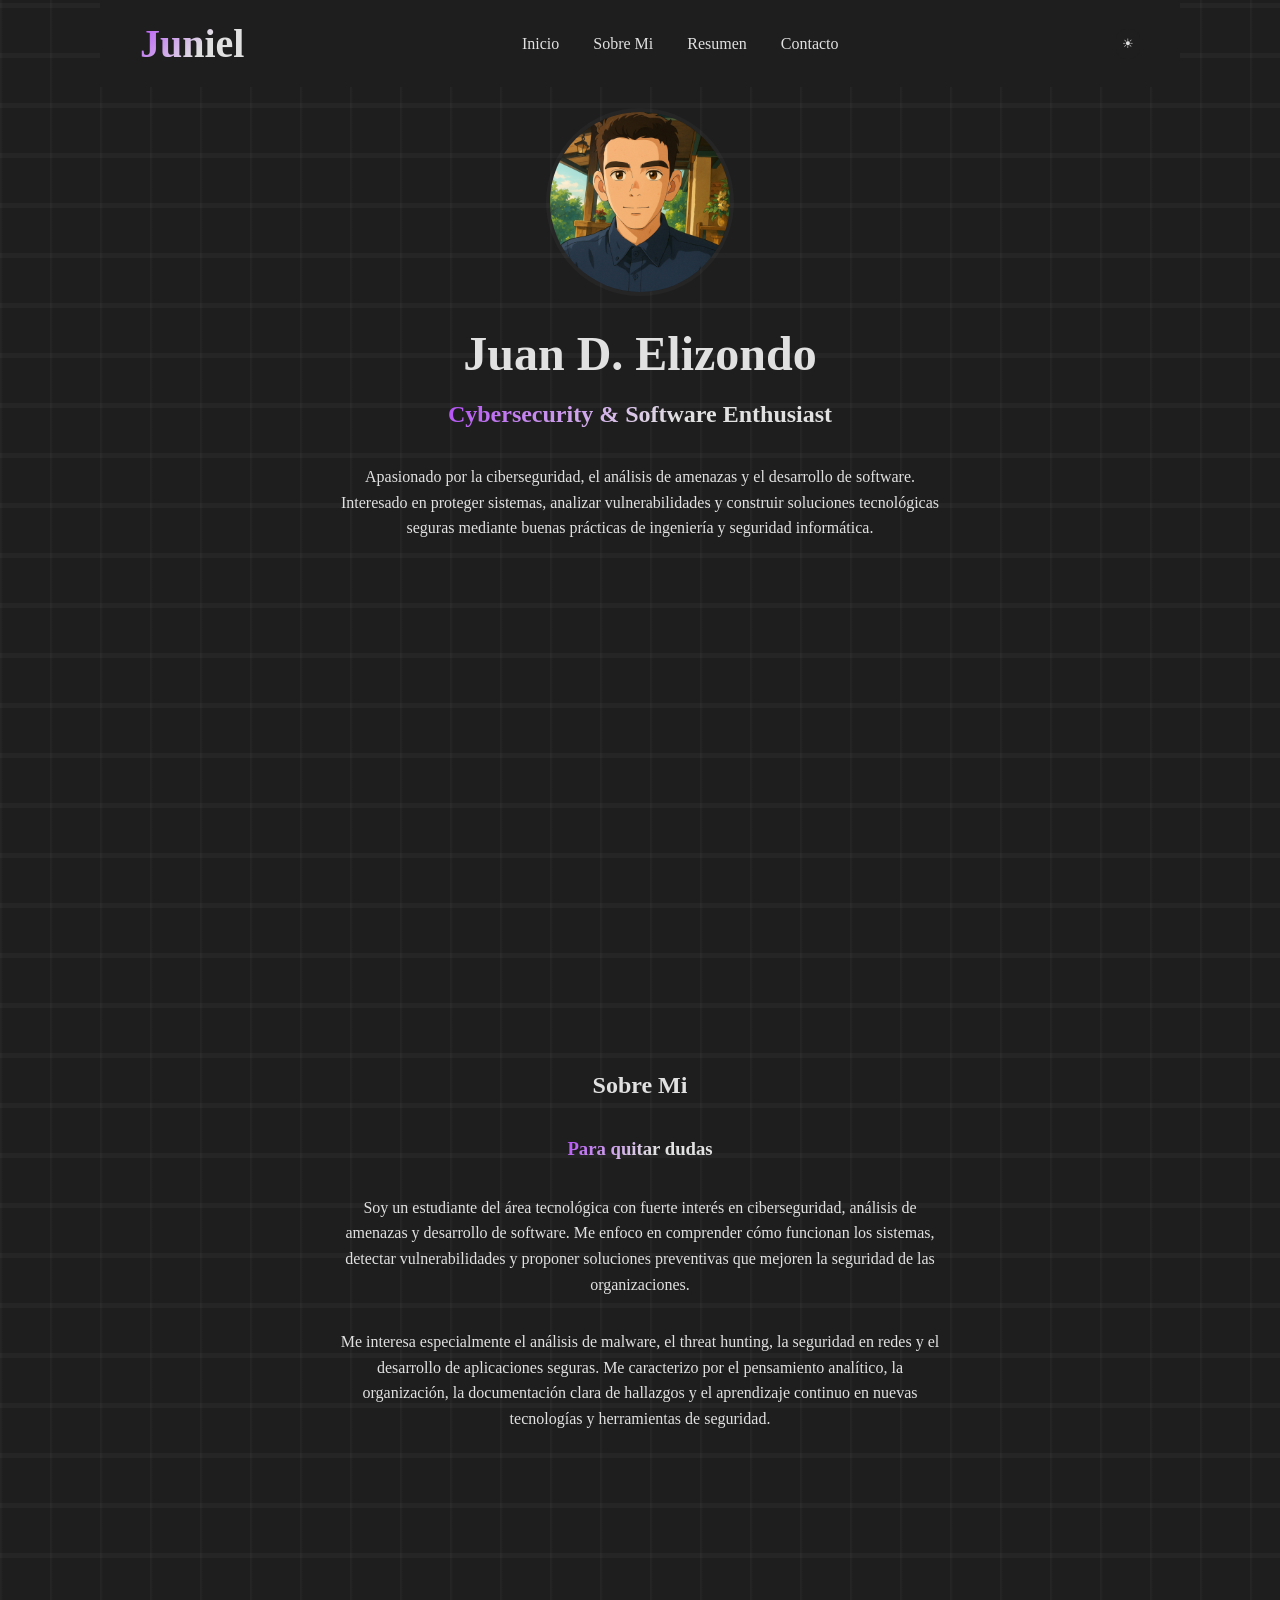
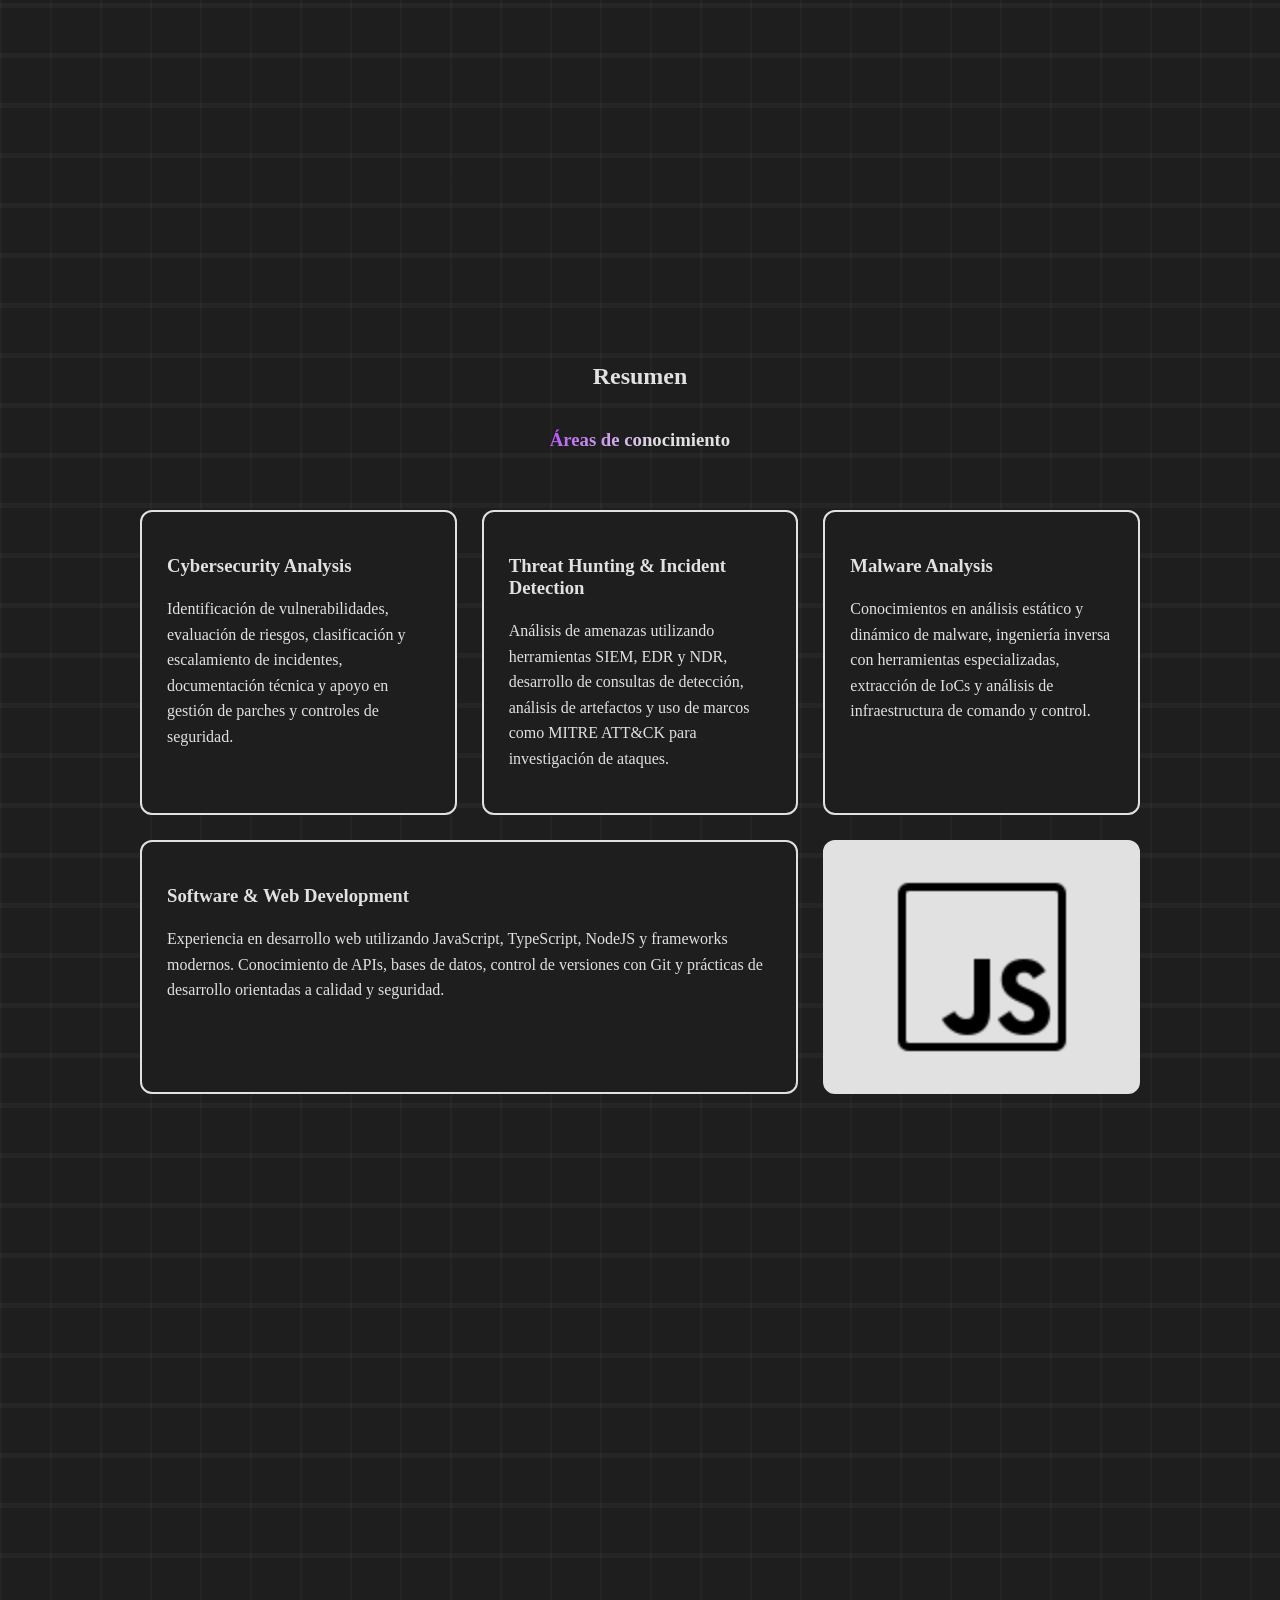
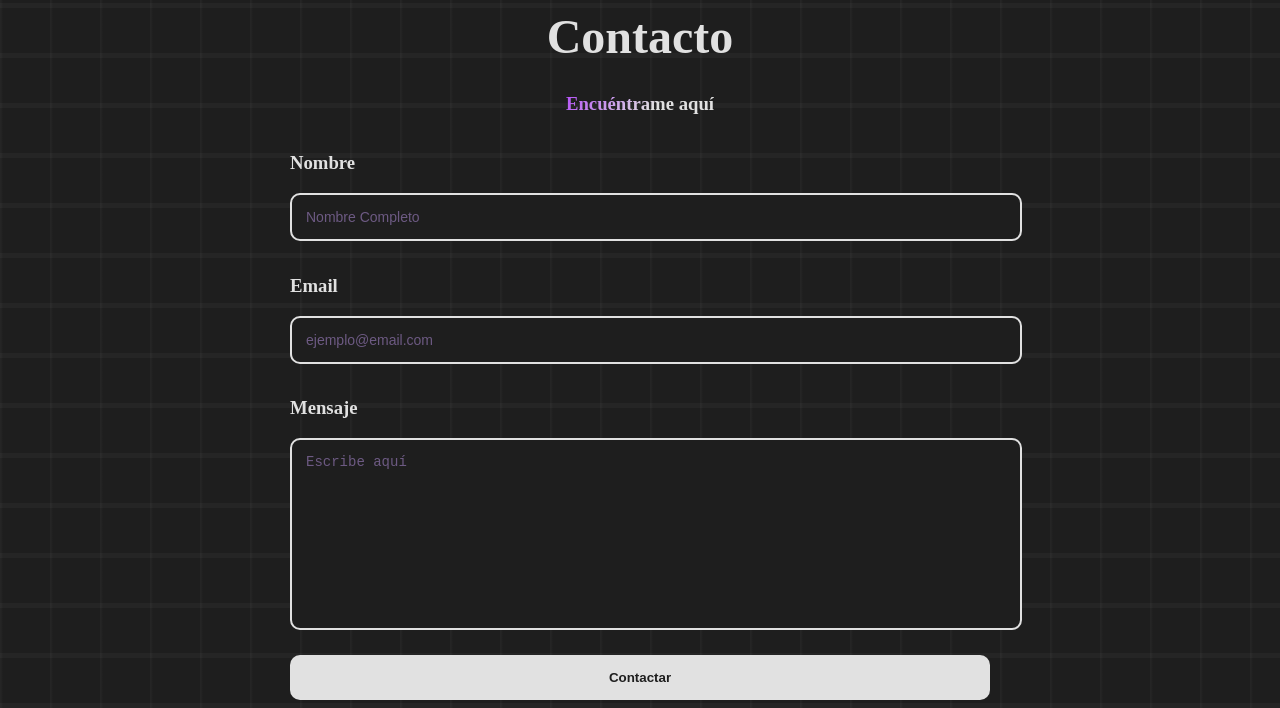
==== index.html @ 2091b8b0 "Add complete CV structure with sections for "Inicio", "Sobre Mi", "Resumen", and "Contacto"; include" ====
<!DOCTYPE html>
<!--[if lt IE 7]>      <html class="no-js lt-ie9 lt-ie8 lt-ie7"> <![endif]-->
<!--[if IE 7]>         <html class="no-js lt-ie9 lt-ie8"> <![endif]-->
<!--[if IE 8]>         <html class="no-js lt-ie9"> <![endif]-->
<!--[if gt IE 8]>      <html class="no-js"> <!--<![endif]-->
<html>
    <head>
        <meta charset="utf-8">
        <meta http-equiv="X-UA-Compatible" content="IE=edge">
        <title></title>
        <meta name="description" content="">
        <meta name="viewport" content="width=device-width, initial-scale=1">
        <link rel="stylesheet" href="Styles.css">
    </head>

    <header class="navbar">
        
        <div class="logo pretty-text">Juniel</div>

        <nav>
            <a href="#inicio" class="active">Inicio</a>
            <a href="#sobre">Sobre Mi</a>
            <a href="#resumen">Resumen</a>
            <a href="#contacto">Contacto</a>
        </nav>

        <button id="themeBtn">☀</button>

    </header>

    <body class="panel-pattern">

        <section id="inicio"></section>

        <div class="profile-img">
            <img src="resources/images/Profile Photo Ghibli.jpg" alt="profile">
        </div>
        
        <h1>Juan D. Elizondo</h1>
        <h2 class="pretty-text">Cybersecurity & Software Enthusiast</h2>
        
        <p>
            Apasionado por la ciberseguridad, el análisis de amenazas y el desarrollo de software.
            Interesado en proteger sistemas, analizar vulnerabilidades y construir soluciones
            tecnológicas seguras mediante buenas prácticas de ingeniería y seguridad informática.
        </p>
            
        <div class="blank-space"></div> 
            
        <section id="sobre"></section>

        <h2>Sobre Mi</h2>
        <h3 class="pretty-text">Para quitar dudas</h3>

        <p>
            Soy un estudiante del área tecnológica con fuerte interés en ciberseguridad,
            análisis de amenazas y desarrollo de software. Me enfoco en comprender cómo
            funcionan los sistemas, detectar vulnerabilidades y proponer soluciones
            preventivas que mejoren la seguridad de las organizaciones.
        </p>

        <p>
            Me interesa especialmente el análisis de malware, el threat hunting,
            la seguridad en redes y el desarrollo de aplicaciones seguras. Me
            caracterizo por el pensamiento analítico, la organización, la
            documentación clara de hallazgos y el aprendizaje continuo en nuevas
            tecnologías y herramientas de seguridad.
        </p>

        <div class="blank-space"></div> 

        <section id="resumen"></section>

        <h2>Resumen</h2>
        <h3 class="pretty-text">Áreas de conocimiento</h3>
        
        <div class="card-section">
            
            <div class="card">
                <h3>Cybersecurity Analysis</h3>
                <p>
                    Identificación de vulnerabilidades, evaluación de riesgos,
                    clasificación y escalamiento de incidentes, documentación
                    técnica y apoyo en gestión de parches y controles de seguridad.
                </p>
            </div>
            
            <div class="card">
                <h3>Threat Hunting & Incident Detection</h3>
                <p>
                    Análisis de amenazas utilizando herramientas SIEM, EDR y NDR,
                    desarrollo de consultas de detección, análisis de artefactos
                    y uso de marcos como MITRE ATT&CK para investigación de ataques.
                </p>
            </div>
            
            <div class="card">
                <h3>Malware Analysis</h3>
                <p>
                    Conocimientos en análisis estático y dinámico de malware,
                    ingeniería inversa con herramientas especializadas, extracción
                    de IoCs y análisis de infraestructura de comando y control.
                </p>
            </div>
            
            <div class="card wide">
                <h3>Software & Web Development</h3>
                <p>
                    Experiencia en desarrollo web utilizando JavaScript, TypeScript,
                    NodeJS y frameworks modernos. Conocimiento de APIs, bases de datos,
                    control de versiones con Git y prácticas de desarrollo orientadas
                    a calidad y seguridad.
                </p>
            </div>
            
            <div class="card image-card">
                <img src="resources/images/icons8-javascript-100.png" alt="javascript Icon">
            </div>
            
        </div>
            
        <div class="blank-space"></div>

        <section id="contacto"></section>

        <div class="contact-section">
            
            <h1>Contacto</h1>
            <h3 class="pretty-text">Encuéntrame aquí</h3>
            
            <form class="contact-form" id="contactForm">
                
                <h3>Nombre</h3>
                <input type="text" id="name" placeholder="Nombre Completo">
                
                <h3>Email</h3>
                <input type="email" id="email" placeholder="ejemplo@email.com">
                
                <h3>Mensaje</h3>
                <textarea id="message" placeholder="Escribe aquí"></textarea>
                
                <button type="submit" id="contactBtn" class="contact-btn">Contactar</button>
                
            </form>
            
        </div>
            
        <script src="script.js" async defer></script>
    </body> 
</html>
---- Styles.css ----
html {
    scroll-behavior: smooth;
}

:root {
    --main-color: rgb(180, 79, 247);
    --background-color: rgb(30, 30, 30);
    --grid-color: rgba(255, 255, 255, 0.03);
    --text-color: rgb(225, 225, 225);
    --hover-color: rgb(116, 54, 151);
}

body.light {
    --background-color: rgb(225, 225, 225);
    --text-color: rgb(30, 30, 30);
    --grid-color: rgba(128, 128, 128, 0.03);
}

body {
    background-color: var(--background-color);
    color: var(--text-color);
}

button {
    background-color: var(--background-color);
    color: var(--text-color);
    height: 30px;
    border-width: 0px;
    border-radius: 10px;
    cursor: pointer;
}

button:hover {
    color: rgb(225, 225, 225); /*CONTRASTE! no lo borre */
    background-color: var(--hover-color);
}

button:active {
    background-color: var(--main-color);
}

h1 { 
    color: var(--text-color);
    font-size: 48px;
    margin: 10px 0px;
}

h2 {
    color: var(--text-color);
    margin: 10px 0 20px;
}

p {
    color: var(--text-color);
    max-width: 600px;
    line-height: 1.6;
}

input, textarea {
    width: 100%;
    padding: 14px;
    border-radius: 10px;
    border-width: 2px;
    border-style: solid;
    border-color: var(--text-color);
    background-color: var(--background-color);
    color: var(--text-color);
    font-size: 14px;
}

input:focus, textarea:focus {
    outline: none;
    border-color: var(--main-color);
}

.pretty-text { /*ChatGPT*/
    display: inline-block; /*Esto hace que el gradiente se vea igual no importa tamaño*/
    background: linear-gradient( /*Estructura para personalizar mejor el gradient*/
        130deg,
        var(--main-color) 0%,
        var(--text-color) 60%,
        var(--text-color) 100%
    ); 

    -webkit-background-clip: text;
    -webkit-text-fill-color: transparent;
}

.navbar {
    position: fixed;
    top: 0;
    width: 80%;
    max-width: 1000px;  

    display: flex;
    justify-content: space-between;
    align-items: center;

    padding: 20px 40px;
    background-color: var(--background-color);
}

.navbar nav a {
    margin: 0 15px;
    text-decoration: none;
    color: var(--text-color);
    font-weight: 500;
}

.navbar nav a:hover {
    color: var(--main-color);
}

.logo {
    font-weight: bold;
    font-size: 40px;
}

.panel-pattern {
  min-height: 100vh;
  display: flex;
  flex-direction: column;
  align-items: center;
  justify-content: center;
  text-align: center;

  background-image:
    repeating-linear-gradient(
      0deg,
      var(--grid-color) 0px,
      var(--grid-color) 5px,
      transparent 3px,
      transparent 50px
    ),
    repeating-linear-gradient(
      90deg,
      var(--grid-color) 0px,
      var(--grid-color) 1px,
      transparent 3px,
      transparent 50px
    );/*ChatGPT*/
}

.blank-space {
    margin: 20%;
}

.profile-img {
  width: 180px;
  height: 180px;
  border-radius: 50%;
  overflow: hidden;
  margin-top: 100px;
  margin-bottom: 20px;
  border-width: 4px;
  border-style: solid;
  border-color: var(--grid-color);
}

.profile-img:hover {
    border-color: var(--main-color);
}

.profile-img img {
  width: 100%;
  height: 100%;
  object-fit: cover;
}

.card-section {
    display: grid;
    grid-template-columns: repeat(3, 1fr);
    gap: 25px;

    max-width: 1000px;
    margin-top: 40px;
}

.card {
    background-color: var(--background-color);
    padding: 25px;
    border-radius: 12px;
    border-width: 2px;
    border-style: solid;
    border-color: var(--text-color);
    text-align: left;
}

.card:hover {
    border-color: var(--main-color);
}

.wide {
    grid-column: span 2;
}

.image-card {
    background-color: rgb(225, 225, 225);;
    display: flex;
    align-items: center;
    justify-content: center;
}

.image-card img {
    width: 100%;
    max-width: 200px;
}

.contact-section {
    width: 100%;
    max-width: 700px;
}

.contact-form {
    align-content: center;
    display: flex;
    flex-direction: column;
    text-align: left;
}

.contact-form input,
.contact-form textarea {
    margin-bottom: 15px;
}

.contact-form textarea {
    height: 160px;
    resize: none;
}

.contact-form input::placeholder,
.contact-form textarea::placeholder {
    color: rgba(109, 90, 131);
}

.contact-btn {
    margin-top: 10px;
    height: 45px;
    background-color: var(--text-color);
    color: var(--background-color);
    font-weight: 600;
}
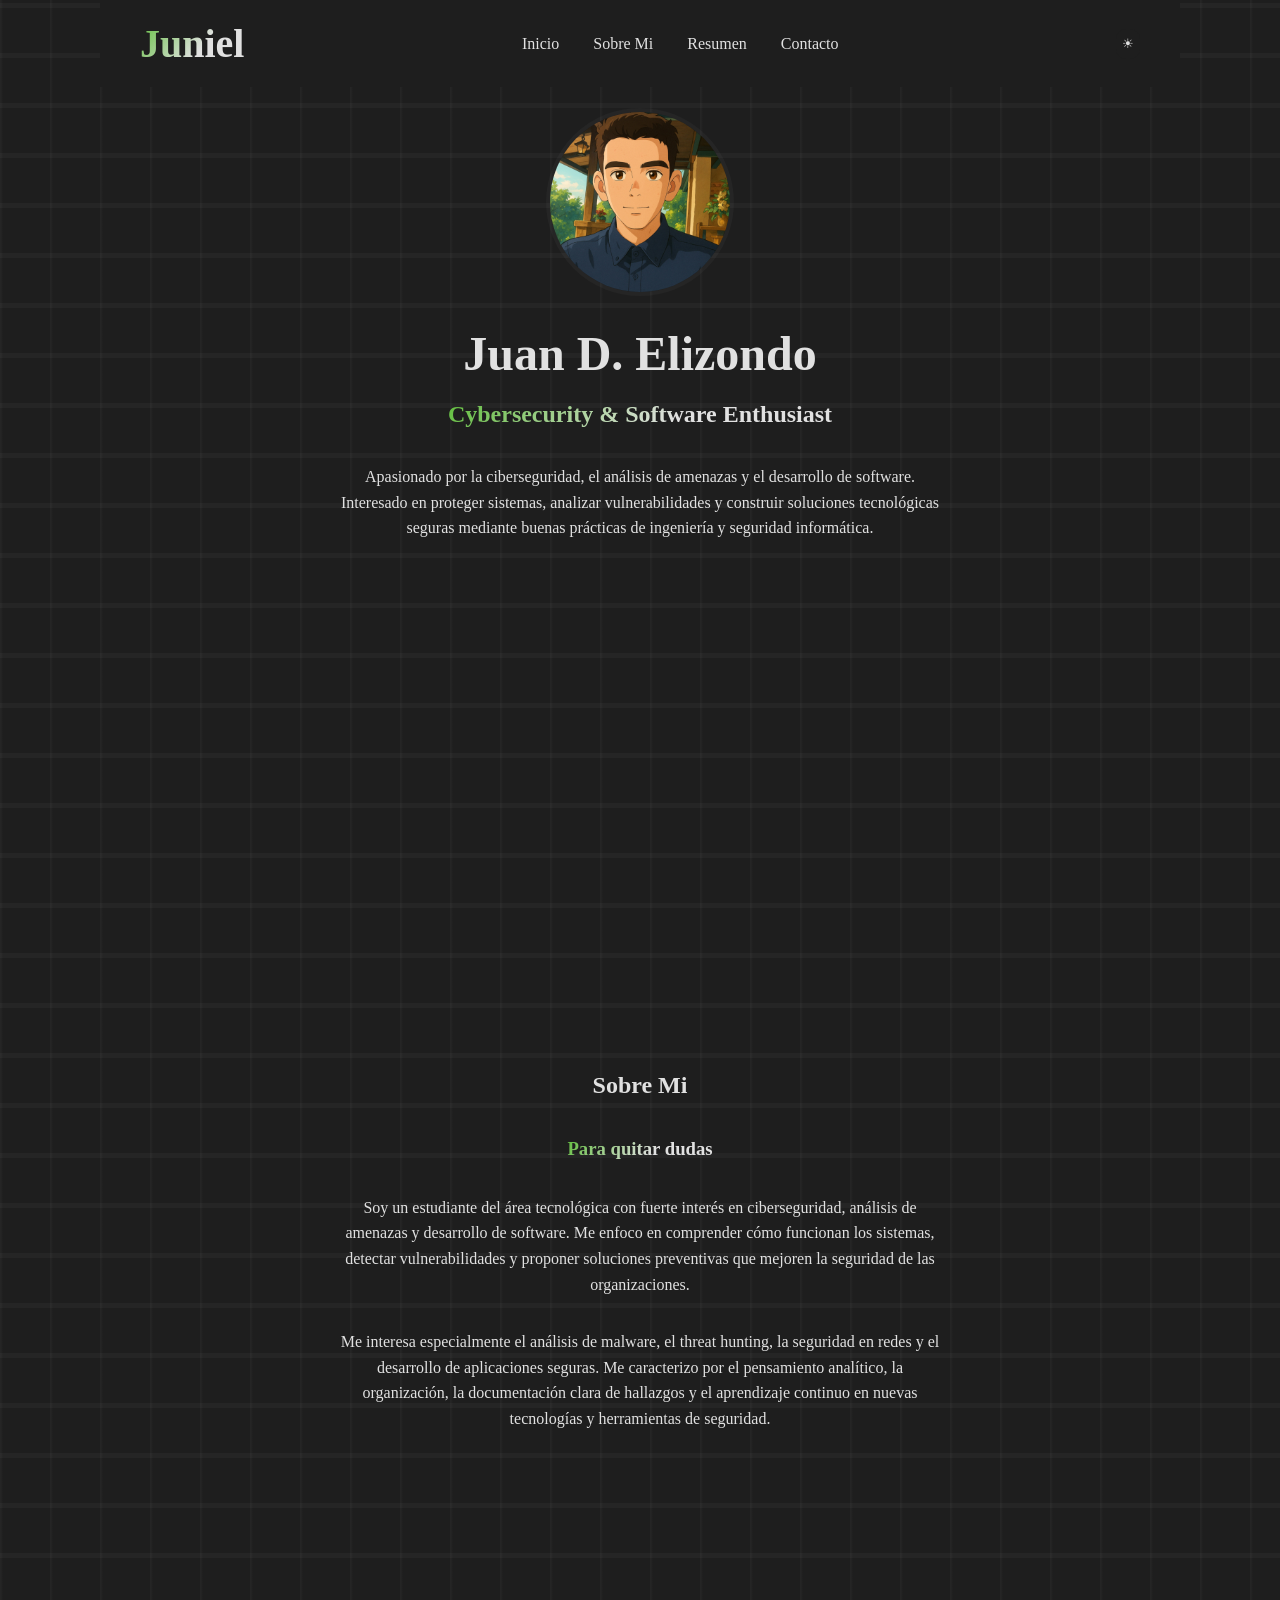
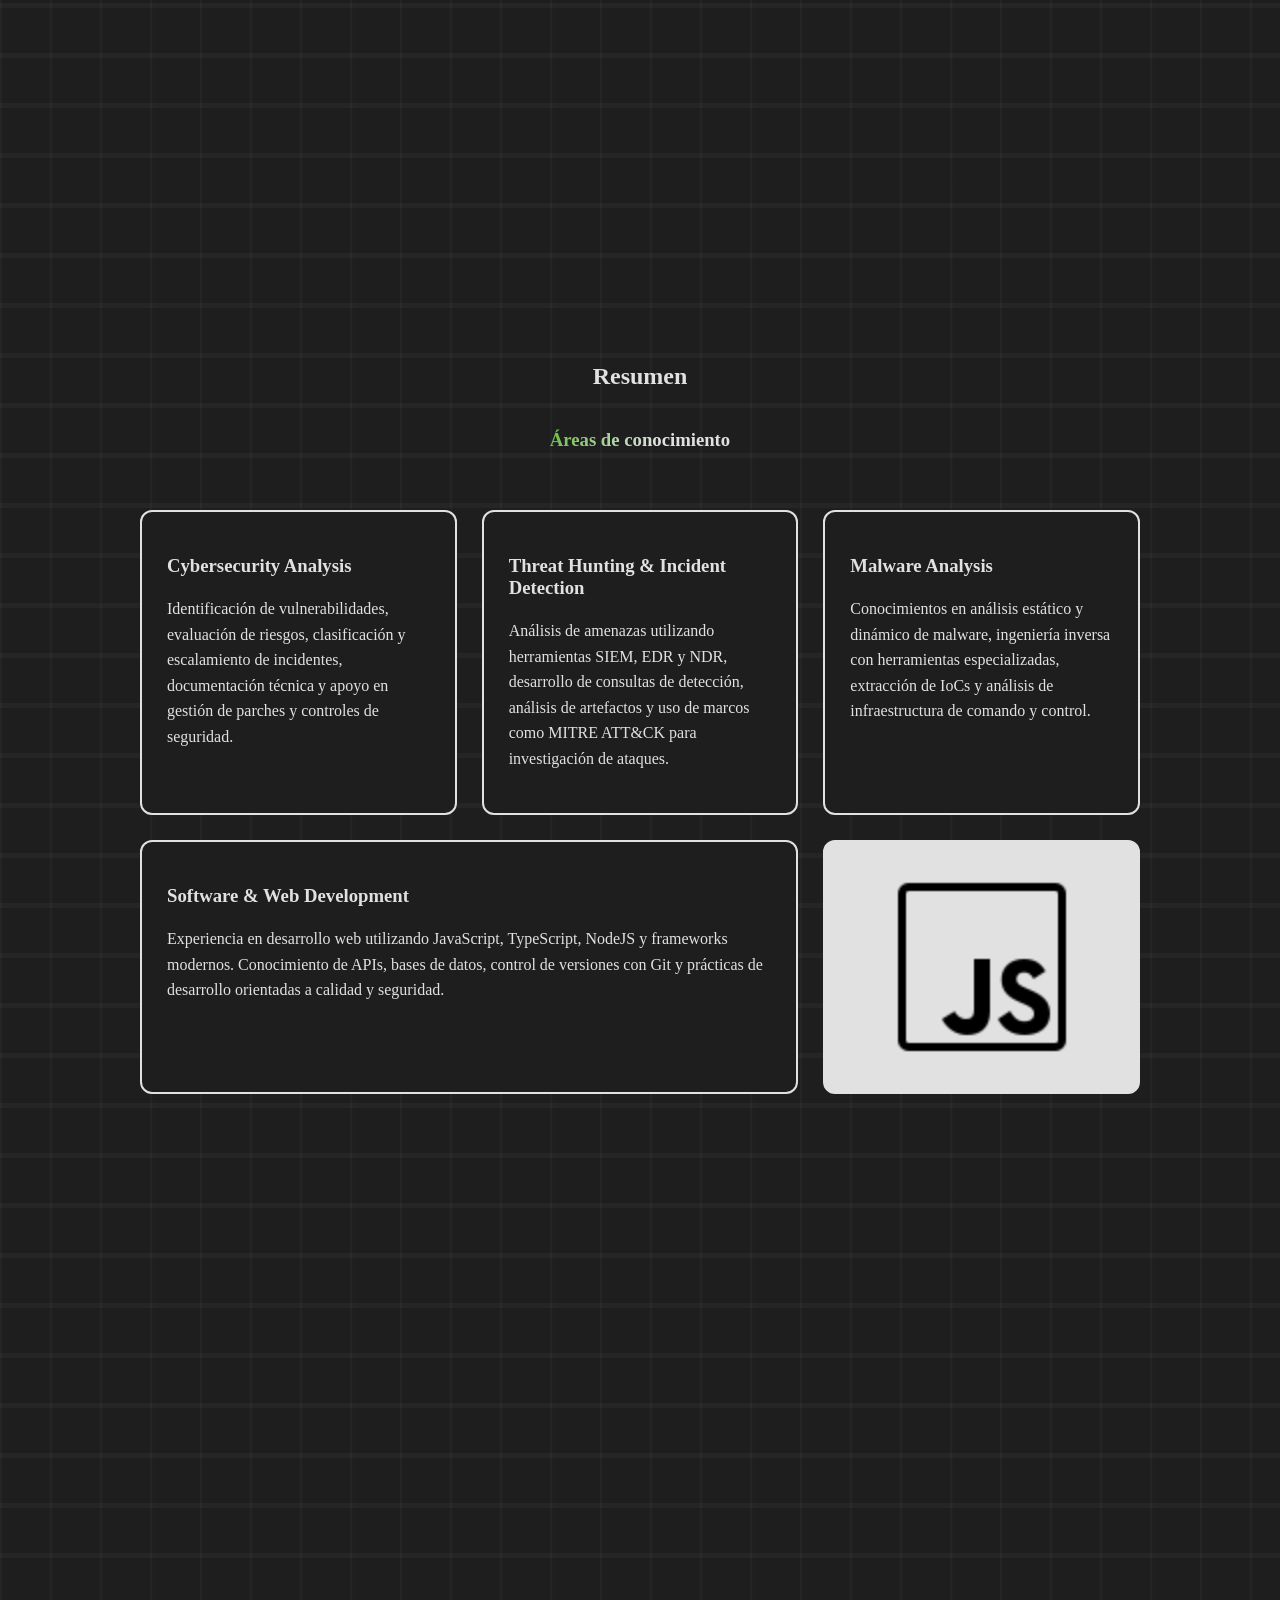
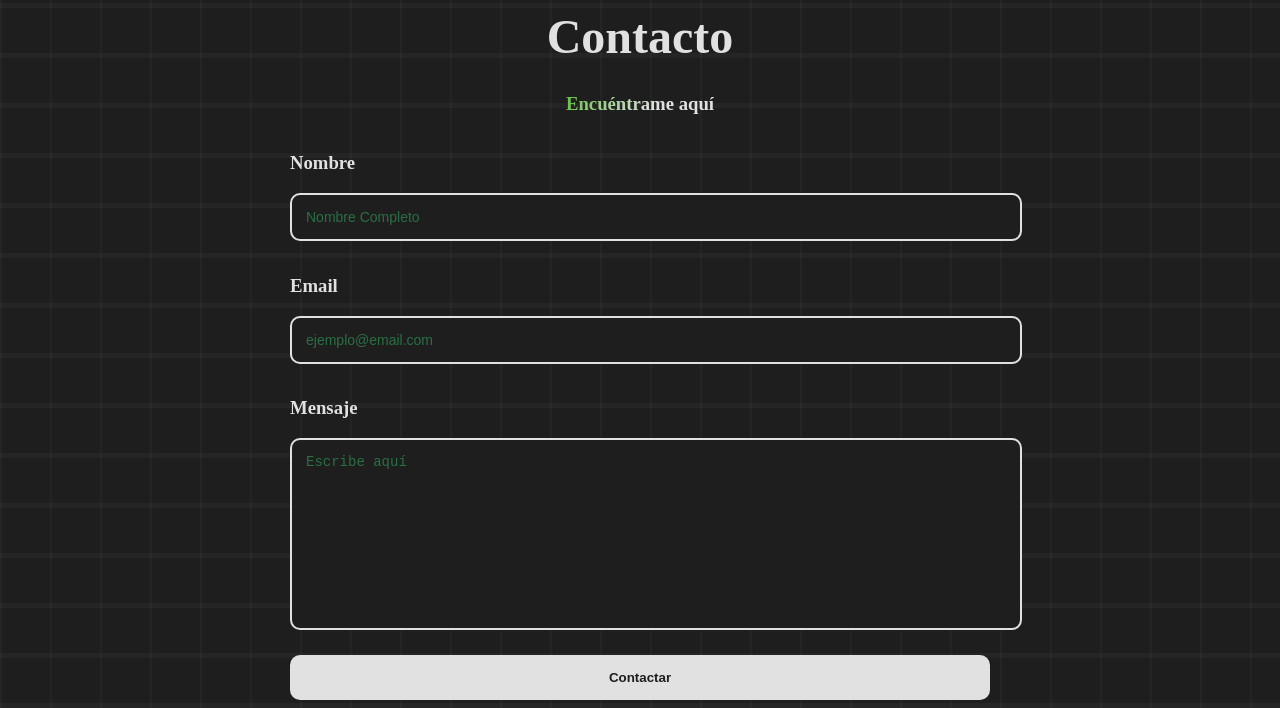
==== commit b0d5132e: "Refactor CSS for consistency and readability; update HTML structure and improve form handling in Jav" ====
--- a/index.html
+++ b/index.html
@@ -1,150 +1,147 @@
-<!DOCTYPE html>
+<!doctype html>
 <!--[if lt IE 7]>      <html class="no-js lt-ie9 lt-ie8 lt-ie7"> <![endif]-->
 <!--[if IE 7]>         <html class="no-js lt-ie9 lt-ie8"> <![endif]-->
 <!--[if IE 8]>         <html class="no-js lt-ie9"> <![endif]-->
 <!--[if gt IE 8]>      <html class="no-js"> <!--<![endif]-->
 <html>
-    <head>
-        <meta charset="utf-8">
-        <meta http-equiv="X-UA-Compatible" content="IE=edge">
-        <title></title>
-        <meta name="description" content="">
-        <meta name="viewport" content="width=device-width, initial-scale=1">
-        <link rel="stylesheet" href="Styles.css">
-    </head>
 
-    <header class="navbar">
-        
-        <div class="logo pretty-text">Juniel</div>
+<head>
+    <meta charset="utf-8" />
+    <meta http-equiv="X-UA-Compatible" content="IE=edge" />
+    <title></title>
+    <meta name="description" content="" />
+    <meta name="viewport" content="width=device-width, initial-scale=1" />
+    <link rel="stylesheet" href="Styles.css" />
+</head>
 
-        <nav>
-            <a href="#inicio" class="active">Inicio</a>
-            <a href="#sobre">Sobre Mi</a>
-            <a href="#resumen">Resumen</a>
-            <a href="#contacto">Contacto</a>
-        </nav>
+<header class="navbar">
+    <div class="logo pretty-text">Juniel</div>
 
-        <button id="themeBtn">☀</button>
+    <nav>
+        <a href="#inicio" class="active">Inicio</a>
+        <a href="#sobre">Sobre Mi</a>
+        <a href="#resumen">Resumen</a>
+        <a href="#contacto">Contacto</a>
+    </nav>
 
-    </header>
+    <button id="themeBtn">☀</button>
+</header>
 
-    <body class="panel-pattern">
+<body class="panel-pattern">
+    <section id="inicio"></section>
 
-        <section id="inicio"></section>
+    <div class="profile-img">
+        <img src="resources/images/Profile Photo Ghibli.jpg" alt="profile" />
+    </div>
 
-        <div class="profile-img">
-            <img src="resources/images/Profile Photo Ghibli.jpg" alt="profile">
+    <h1>Juan D. Elizondo</h1>
+    <h2 class="pretty-text">Cybersecurity & Software Enthusiast</h2>
+
+    <p>
+        Apasionado por la ciberseguridad, el análisis de amenazas y el desarrollo
+        de software. Interesado en proteger sistemas, analizar vulnerabilidades y
+        construir soluciones tecnológicas seguras mediante buenas prácticas de
+        ingeniería y seguridad informática.
+    </p>
+
+    <div class="blank-space"></div>
+
+    <section id="sobre"></section>
+
+    <h2>Sobre Mi</h2>
+    <h3 class="pretty-text">Para quitar dudas</h3>
+
+    <p>
+        Soy un estudiante del área tecnológica con fuerte interés en
+        ciberseguridad, análisis de amenazas y desarrollo de software. Me enfoco
+        en comprender cómo funcionan los sistemas, detectar vulnerabilidades y
+        proponer soluciones preventivas que mejoren la seguridad de las
+        organizaciones.
+    </p>
+
+    <p>
+        Me interesa especialmente el análisis de malware, el threat hunting, la
+        seguridad en redes y el desarrollo de aplicaciones seguras. Me caracterizo
+        por el pensamiento analítico, la organización, la documentación clara de
+        hallazgos y el aprendizaje continuo en nuevas tecnologías y herramientas
+        de seguridad.
+    </p>
+
+    <div class="blank-space"></div>
+
+    <section id="resumen"></section>
+
+    <h2>Resumen</h2>
+    <h3 class="pretty-text">Áreas de conocimiento</h3>
+
+    <div class="card-section">
+        <div class="card">
+            <h3>Cybersecurity Analysis</h3>
+            <p>
+                Identificación de vulnerabilidades, evaluación de riesgos,
+                clasificación y escalamiento de incidentes, documentación técnica y
+                apoyo en gestión de parches y controles de seguridad.
+            </p>
         </div>
-        
-        <h1>Juan D. Elizondo</h1>
-        <h2 class="pretty-text">Cybersecurity & Software Enthusiast</h2>
-        
-        <p>
-            Apasionado por la ciberseguridad, el análisis de amenazas y el desarrollo de software.
-            Interesado en proteger sistemas, analizar vulnerabilidades y construir soluciones
-            tecnológicas seguras mediante buenas prácticas de ingeniería y seguridad informática.
-        </p>
-            
-        <div class="blank-space"></div> 
-            
-        <section id="sobre"></section>
 
-        <h2>Sobre Mi</h2>
-        <h3 class="pretty-text">Para quitar dudas</h3>
+        <div class="card">
+            <h3>Threat Hunting & Incident Detection</h3>
+            <p>
+                Análisis de amenazas utilizando herramientas SIEM, EDR y NDR,
+                desarrollo de consultas de detección, análisis de artefactos y uso de
+                marcos como MITRE ATT&CK para investigación de ataques.
+            </p>
+        </div>
 
-        <p>
-            Soy un estudiante del área tecnológica con fuerte interés en ciberseguridad,
-            análisis de amenazas y desarrollo de software. Me enfoco en comprender cómo
-            funcionan los sistemas, detectar vulnerabilidades y proponer soluciones
-            preventivas que mejoren la seguridad de las organizaciones.
-        </p>
+        <div class="card">
+            <h3>Malware Analysis</h3>
+            <p>
+                Conocimientos en análisis estático y dinámico de malware, ingeniería
+                inversa con herramientas especializadas, extracción de IoCs y análisis
+                de infraestructura de comando y control.
+            </p>
+        </div>
 
-        <p>
-            Me interesa especialmente el análisis de malware, el threat hunting,
-            la seguridad en redes y el desarrollo de aplicaciones seguras. Me
-            caracterizo por el pensamiento analítico, la organización, la
-            documentación clara de hallazgos y el aprendizaje continuo en nuevas
-            tecnologías y herramientas de seguridad.
-        </p>
+        <div class="card wide">
+            <h3>Software & Web Development</h3>
+            <p>
+                Experiencia en desarrollo web utilizando JavaScript, TypeScript,
+                NodeJS y frameworks modernos. Conocimiento de APIs, bases de datos,
+                control de versiones con Git y prácticas de desarrollo orientadas a
+                calidad y seguridad.
+            </p>
+        </div>
 
-        <div class="blank-space"></div> 
+        <div class="card image-card">
+            <img src="resources/images/icons8-javascript-100.png" alt="javascript Icon" />
+        </div>
+    </div>
 
-        <section id="resumen"></section>
+    <div class="blank-space"></div>
 
-        <h2>Resumen</h2>
-        <h3 class="pretty-text">Áreas de conocimiento</h3>
-        
-        <div class="card-section">
-            
-            <div class="card">
-                <h3>Cybersecurity Analysis</h3>
-                <p>
-                    Identificación de vulnerabilidades, evaluación de riesgos,
-                    clasificación y escalamiento de incidentes, documentación
-                    técnica y apoyo en gestión de parches y controles de seguridad.
-                </p>
-            </div>
-            
-            <div class="card">
-                <h3>Threat Hunting & Incident Detection</h3>
-                <p>
-                    Análisis de amenazas utilizando herramientas SIEM, EDR y NDR,
-                    desarrollo de consultas de detección, análisis de artefactos
-                    y uso de marcos como MITRE ATT&CK para investigación de ataques.
-                </p>
-            </div>
-            
-            <div class="card">
-                <h3>Malware Analysis</h3>
-                <p>
-                    Conocimientos en análisis estático y dinámico de malware,
-                    ingeniería inversa con herramientas especializadas, extracción
-                    de IoCs y análisis de infraestructura de comando y control.
-                </p>
-            </div>
-            
-            <div class="card wide">
-                <h3>Software & Web Development</h3>
-                <p>
-                    Experiencia en desarrollo web utilizando JavaScript, TypeScript,
-                    NodeJS y frameworks modernos. Conocimiento de APIs, bases de datos,
-                    control de versiones con Git y prácticas de desarrollo orientadas
-                    a calidad y seguridad.
-                </p>
-            </div>
-            
-            <div class="card image-card">
-                <img src="resources/images/icons8-javascript-100.png" alt="javascript Icon">
-            </div>
-            
-        </div>
-            
-        <div class="blank-space"></div>
+    <section id="contacto"></section>
 
-        <section id="contacto"></section>
+    <div class="contact-section">
+        <h1>Contacto</h1>
+        <h3 class="pretty-text">Encuéntrame aquí</h3>
 
-        <div class="contact-section">
-            
-            <h1>Contacto</h1>
-            <h3 class="pretty-text">Encuéntrame aquí</h3>
-            
-            <form class="contact-form" id="contactForm">
-                
-                <h3>Nombre</h3>
-                <input type="text" id="name" placeholder="Nombre Completo">
-                
-                <h3>Email</h3>
-                <input type="email" id="email" placeholder="ejemplo@email.com">
-                
-                <h3>Mensaje</h3>
-                <textarea id="message" placeholder="Escribe aquí"></textarea>
-                
-                <button type="submit" id="contactBtn" class="contact-btn">Contactar</button>
-                
-            </form>
-            
-        </div>
-            
-        <script src="script.js" async defer></script>
-    </body> 
+        <form class="contact-form" id="contactForm">
+            <h3>Nombre</h3>
+            <input type="text" id="name" placeholder="Nombre Completo" />
+
+            <h3>Email</h3>
+            <input type="email" id="email" placeholder="ejemplo@email.com" />
+
+            <h3>Mensaje</h3>
+            <textarea id="message" placeholder="Escribe aquí"></textarea>
+
+            <button type="submit" id="contactBtn" class="contact-btn">
+                Contactar
+            </button>
+        </form>
+    </div>
+
+    <script src="script.js" async defer></script>
+</body>
+
 </html>
--- a/Styles.css
+++ b/Styles.css
@@ -1,119 +1,128 @@
 html {
-    scroll-behavior: smooth;
+  scroll-behavior: smooth;
 }
 
 :root {
-    --main-color: rgb(180, 79, 247);
-    --background-color: rgb(30, 30, 30);
-    --grid-color: rgba(255, 255, 255, 0.03);
-    --text-color: rgb(225, 225, 225);
-    --hover-color: rgb(116, 54, 151);
+  --main-color: rgb(98, 190, 62);
+  --background-color: rgb(30, 30, 30);
+  --grid-color: rgba(255, 255, 255, 0.03);
+  --text-color: rgb(225, 225, 225);
+  --hover-color: rgb(41, 112, 67);
 }
 
 body.light {
-    --background-color: rgb(225, 225, 225);
-    --text-color: rgb(30, 30, 30);
-    --grid-color: rgba(128, 128, 128, 0.03);
+  --background-color: rgb(225, 225, 225);
+  --text-color: rgb(30, 30, 30);
+  --grid-color: rgba(128, 128, 128, 0.03);
 }
 
 body {
-    background-color: var(--background-color);
-    color: var(--text-color);
+  background-color: var(--background-color);
+  color: var(--text-color);
 }
 
 button {
-    background-color: var(--background-color);
-    color: var(--text-color);
-    height: 30px;
-    border-width: 0px;
-    border-radius: 10px;
-    cursor: pointer;
+  background-color: var(--background-color);
+  color: var(--text-color);
+  height: 30px;
+  border-width: 0px;
+  border-radius: 10px;
+  cursor: pointer;
 }
 
 button:hover {
-    color: rgb(225, 225, 225); /*CONTRASTE! no lo borre */
-    background-color: var(--hover-color);
+  color: rgb(225, 225, 225);
+  /*CONTRASTE! no lo borre */
+  background-color: var(--hover-color);
 }
 
 button:active {
-    background-color: var(--main-color);
-}
-
-h1 { 
-    color: var(--text-color);
-    font-size: 48px;
-    margin: 10px 0px;
+  background-color: var(--main-color);
+}
+
+h1 {
+  color: var(--text-color);
+  font-size: 48px;
+  margin: 10px 0px;
 }
 
 h2 {
-    color: var(--text-color);
-    margin: 10px 0 20px;
+  color: var(--text-color);
+  margin: 10px 0 20px;
 }
 
 p {
-    color: var(--text-color);
-    max-width: 600px;
-    line-height: 1.6;
-}
-
-input, textarea {
-    width: 100%;
-    padding: 14px;
-    border-radius: 10px;
-    border-width: 2px;
-    border-style: solid;
-    border-color: var(--text-color);
-    background-color: var(--background-color);
-    color: var(--text-color);
-    font-size: 14px;
-}
-
-input:focus, textarea:focus {
-    outline: none;
-    border-color: var(--main-color);
-}
-
-.pretty-text { /*ChatGPT*/
-    display: inline-block; /*Esto hace que el gradiente se vea igual no importa tamaño*/
-    background: linear-gradient( /*Estructura para personalizar mejor el gradient*/
-        130deg,
-        var(--main-color) 0%,
-        var(--text-color) 60%,
-        var(--text-color) 100%
-    ); 
-
-    -webkit-background-clip: text;
-    -webkit-text-fill-color: transparent;
+  color: var(--text-color);
+  max-width: 600px;
+  line-height: 1.6;
+}
+
+section {
+  scroll-margin-top: 200px;
+}
+
+input,
+textarea {
+  width: 100%;
+  padding: 14px;
+  border-radius: 10px;
+  border-width: 2px;
+  border-style: solid;
+  border-color: var(--text-color);
+  background-color: var(--background-color);
+  color: var(--text-color);
+  font-size: 14px;
+}
+
+input:focus,
+textarea:focus {
+  outline: none;
+  border-color: var(--main-color);
+}
+
+.pretty-text {
+  /*ChatGPT*/
+  display: inline-block;
+  /*Esto hace que el gradiente se vea igual no importa tamaño*/
+  background: linear-gradient(
+    /*Estructura para personalizar mejor el gradient*/ 130deg,
+    var(--main-color) 0%,
+    var(--text-color) 60%,
+    var(--text-color) 100%
+  );
+
+  -webkit-background-clip: text;
+  -webkit-text-fill-color: transparent;
 }
 
 .navbar {
-    position: fixed;
-    top: 0;
-    width: 80%;
-    max-width: 1000px;  
-
-    display: flex;
-    justify-content: space-between;
-    align-items: center;
-
-    padding: 20px 40px;
-    background-color: var(--background-color);
+  position: fixed;
+  top: 0;
+  width: 80%;
+  max-width: 1000px;
+
+  display: flex;
+  justify-content: space-between;
+  align-items: center;
+
+  padding: 20px 40px;
+  background-color: var(--background-color);
 }
 
 .navbar nav a {
-    margin: 0 15px;
-    text-decoration: none;
-    color: var(--text-color);
-    font-weight: 500;
+  margin: 0 15px;
+  text-decoration: none;
+  color: var(--text-color);
+  font-weight: 500;
 }
 
 .navbar nav a:hover {
-    color: var(--main-color);
+  color: var(--main-color);
 }
 
 .logo {
-    font-weight: bold;
-    font-size: 40px;
+  font-weight: bold;
+  font-size: 40px;
 }
 
 .panel-pattern {
@@ -138,11 +147,12 @@
       var(--grid-color) 1px,
       transparent 3px,
       transparent 50px
-    );/*ChatGPT*/
+    );
+  /*ChatGPT*/
 }
 
 .blank-space {
-    margin: 20%;
+  margin: 20%;
 }
 
 .profile-img {
@@ -158,7 +168,7 @@
 }
 
 .profile-img:hover {
-    border-color: var(--main-color);
+  border-color: var(--main-color);
 }
 
 .profile-img img {
@@ -168,75 +178,75 @@
 }
 
 .card-section {
-    display: grid;
-    grid-template-columns: repeat(3, 1fr);
-    gap: 25px;
-
-    max-width: 1000px;
-    margin-top: 40px;
+  display: grid;
+  grid-template-columns: repeat(3, 1fr);
+  gap: 25px;
+
+  max-width: 1000px;
+  margin-top: 40px;
 }
 
 .card {
-    background-color: var(--background-color);
-    padding: 25px;
-    border-radius: 12px;
-    border-width: 2px;
-    border-style: solid;
-    border-color: var(--text-color);
-    text-align: left;
+  background-color: var(--background-color);
+  padding: 25px;
+  border-radius: 12px;
+  border-width: 2px;
+  border-style: solid;
+  border-color: var(--text-color);
+  text-align: left;
 }
 
 .card:hover {
-    border-color: var(--main-color);
+  border-color: var(--main-color);
 }
 
 .wide {
-    grid-column: span 2;
+  grid-column: span 2;
 }
 
 .image-card {
-    background-color: rgb(225, 225, 225);;
-    display: flex;
-    align-items: center;
-    justify-content: center;
+  background-color: rgb(225, 225, 225);
+  display: flex;
+  align-items: center;
+  justify-content: center;
 }
 
 .image-card img {
-    width: 100%;
-    max-width: 200px;
+  width: 100%;
+  max-width: 200px;
 }
 
 .contact-section {
-    width: 100%;
-    max-width: 700px;
+  width: 100%;
+  max-width: 700px;
 }
 
 .contact-form {
-    align-content: center;
-    display: flex;
-    flex-direction: column;
-    text-align: left;
+  align-content: center;
+  display: flex;
+  flex-direction: column;
+  text-align: left;
 }
 
 .contact-form input,
 .contact-form textarea {
-    margin-bottom: 15px;
+  margin-bottom: 15px;
 }
 
 .contact-form textarea {
-    height: 160px;
-    resize: none;
+  height: 160px;
+  resize: none;
 }
 
 .contact-form input::placeholder,
 .contact-form textarea::placeholder {
-    color: rgba(109, 90, 131);
+  color: var(--hover-color);
 }
 
 .contact-btn {
-    margin-top: 10px;
-    height: 45px;
-    background-color: var(--text-color);
-    color: var(--background-color);
-    font-weight: 600;
-}+  margin-top: 10px;
+  height: 45px;
+  background-color: var(--text-color);
+  color: var(--background-color);
+  font-weight: 600;
+}
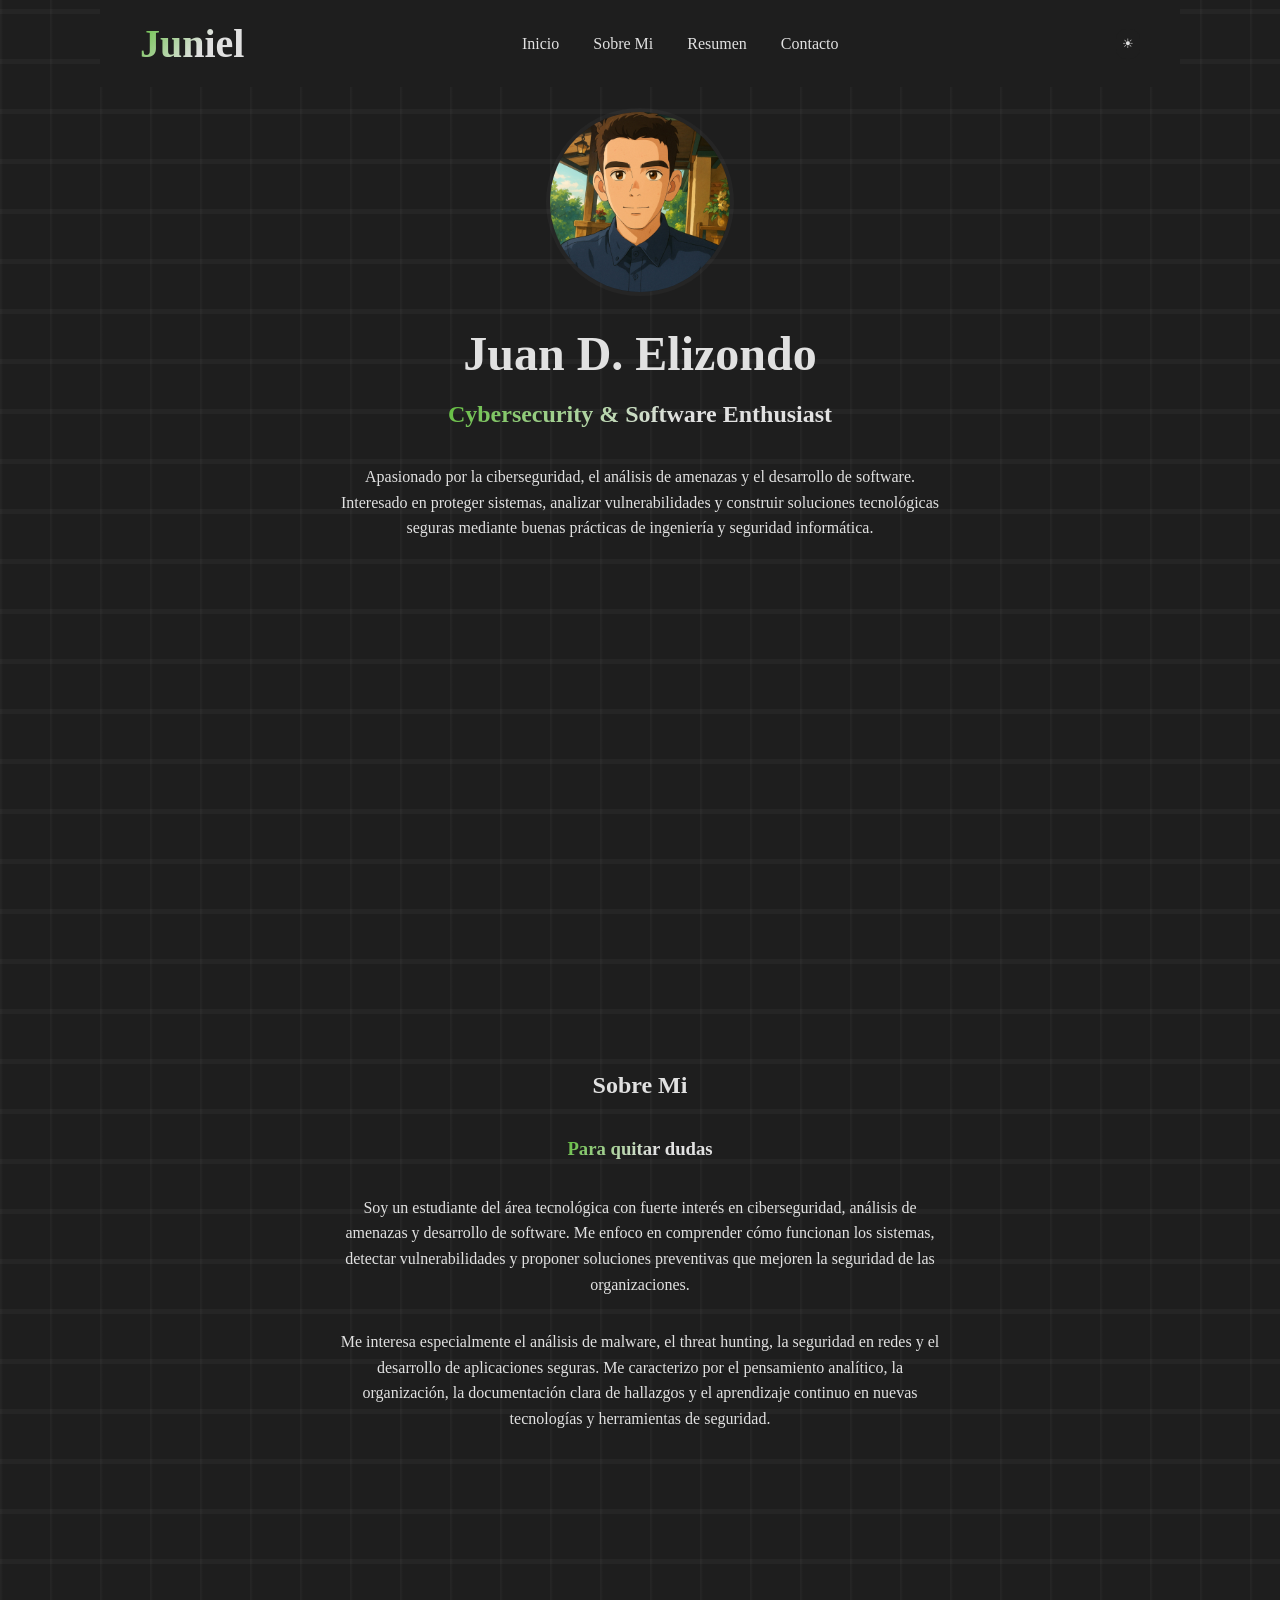
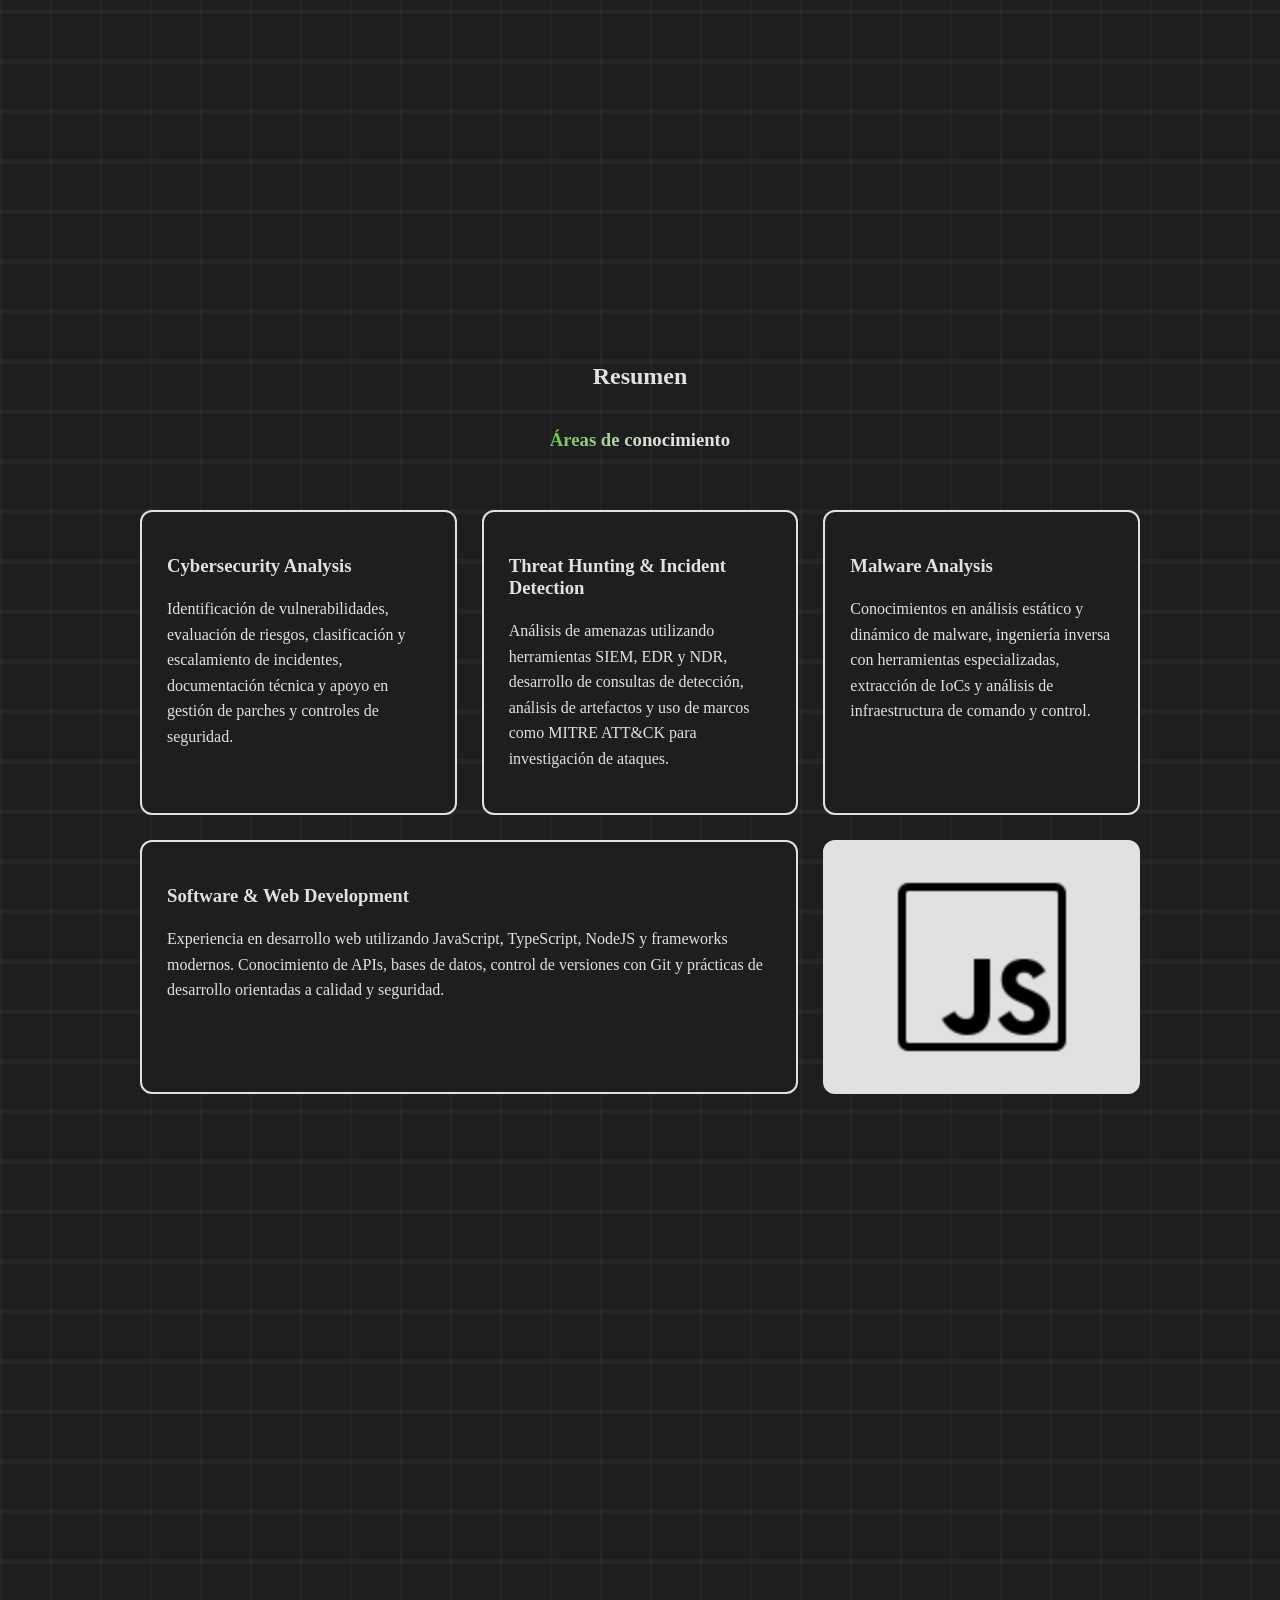
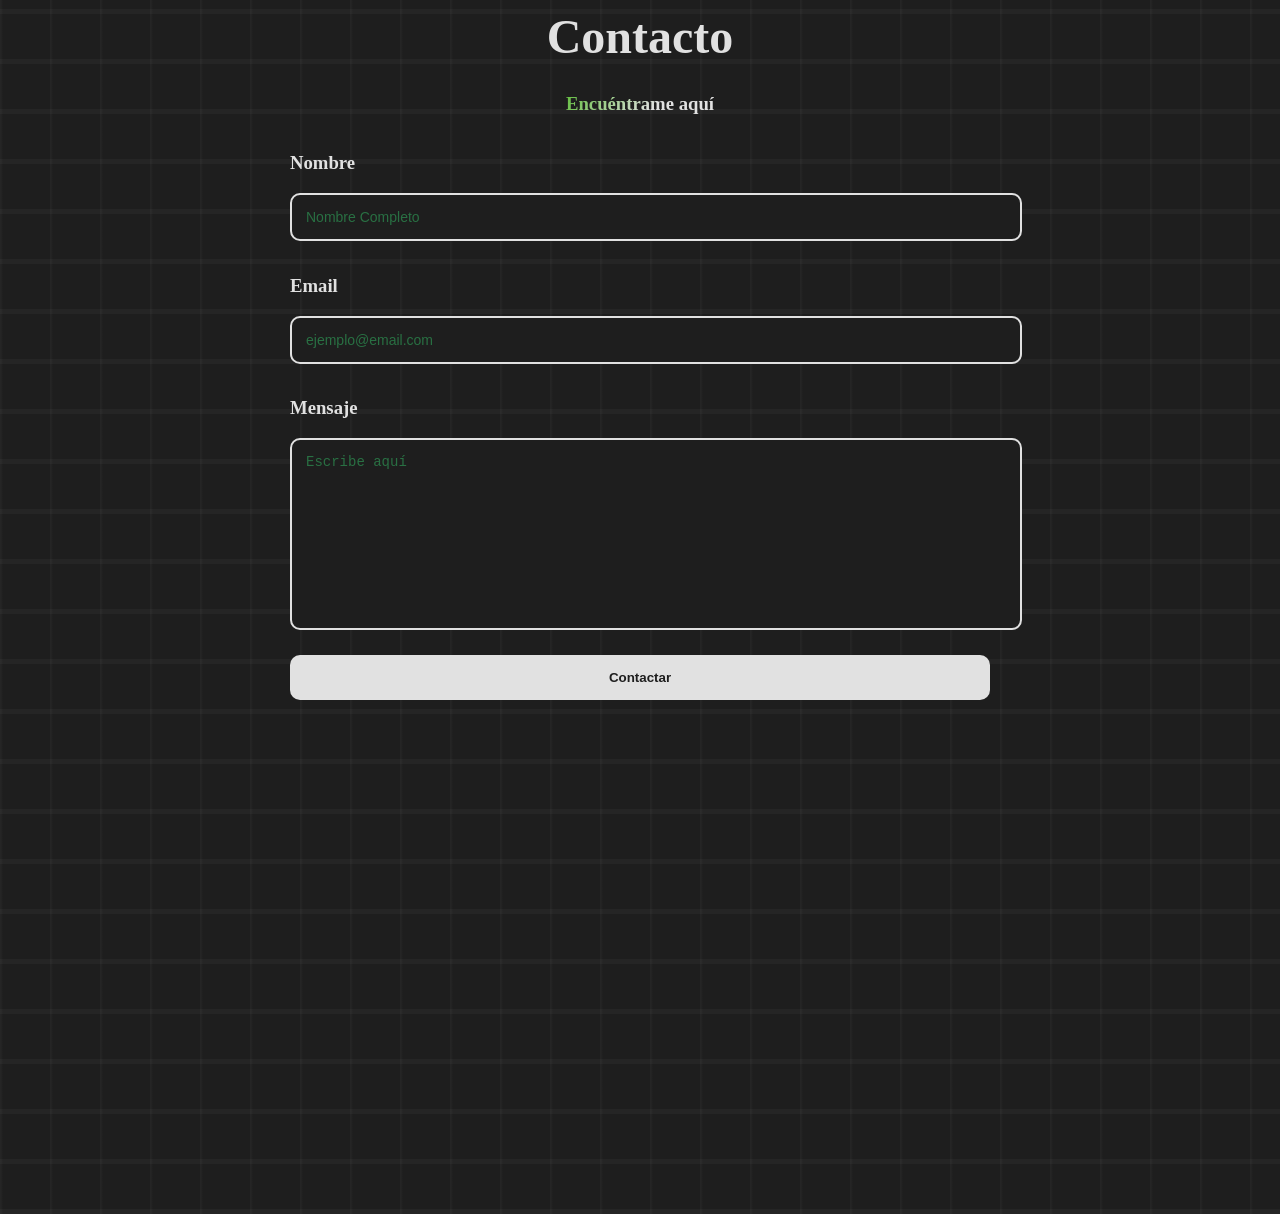
==== commit 6156193b: "asd" ====
--- a/index.html
+++ b/index.html
@@ -141,6 +141,8 @@
         </form>
     </div>
 
+    <div class="blank-space"></div>
+
     <script src="script.js" async defer></script>
 </body>
 
--- a/Styles.css
+++ b/Styles.css
@@ -58,7 +58,7 @@
 }
 
 section {
-  scroll-margin-top: 200px;
+  scroll-margin-top: 120px;
 }
 
 input,
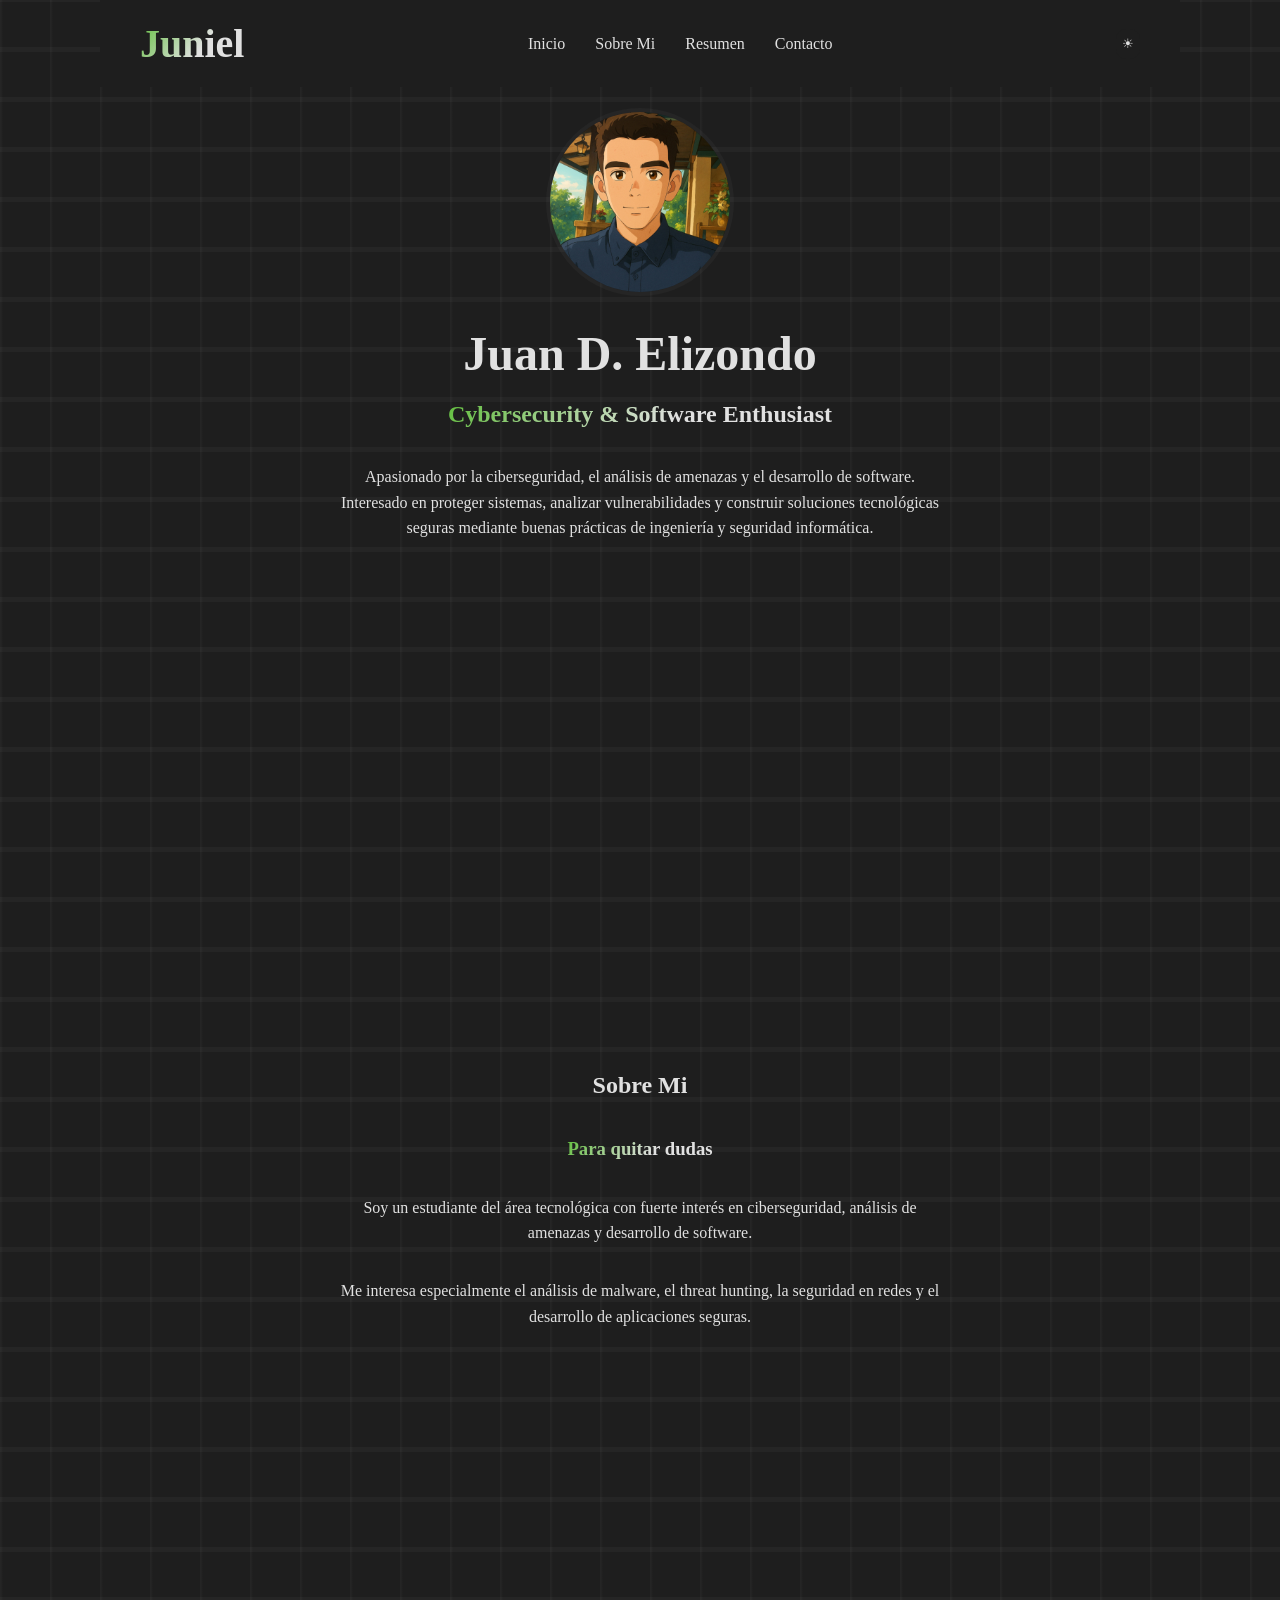
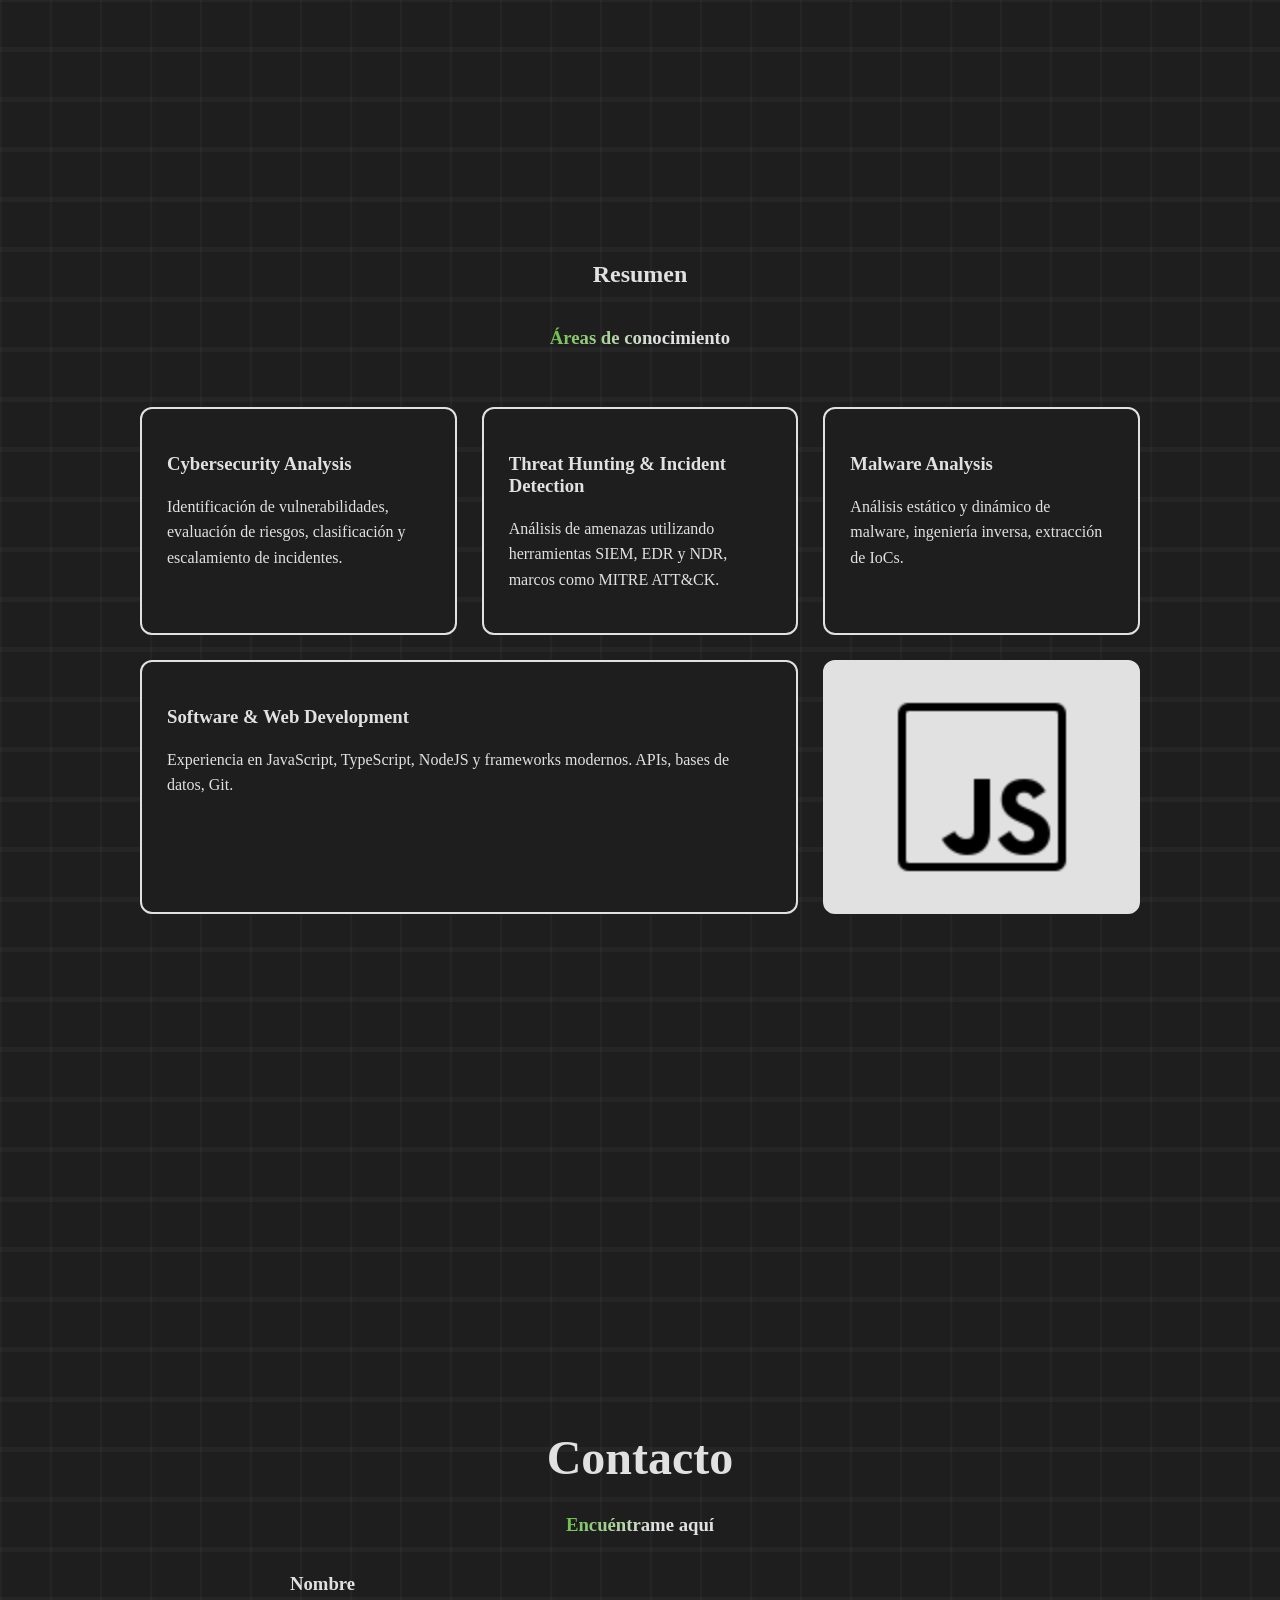
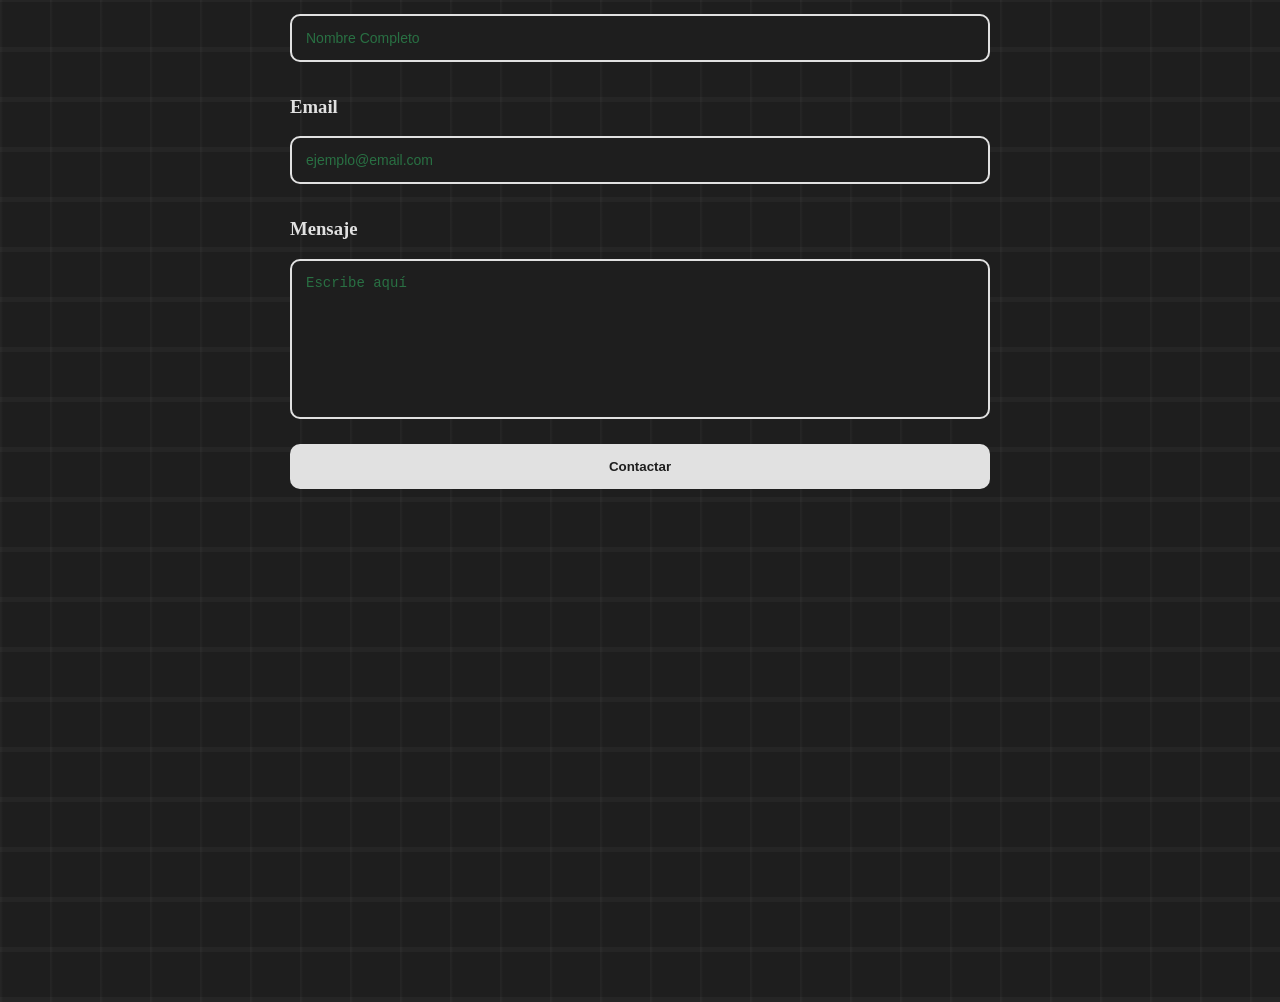
==== commit daa4cfe0: "ahora tiene responsive real" ====
--- a/index.html
+++ b/index.html
@@ -1,10 +1,5 @@
 <!doctype html>
-<!--[if lt IE 7]>      <html class="no-js lt-ie9 lt-ie8 lt-ie7"> <![endif]-->
-<!--[if IE 7]>         <html class="no-js lt-ie9 lt-ie8"> <![endif]-->
-<!--[if IE 8]>         <html class="no-js lt-ie9"> <![endif]-->
-<!--[if gt IE 8]>      <html class="no-js"> <!--<![endif]-->
 <html>
-
 <head>
     <meta charset="utf-8" />
     <meta http-equiv="X-UA-Compatible" content="IE=edge" />
@@ -17,14 +12,21 @@
 <header class="navbar">
     <div class="logo pretty-text">Juniel</div>
 
-    <nav>
+    <nav id="mainNav">
         <a href="#inicio" class="active">Inicio</a>
         <a href="#sobre">Sobre Mi</a>
         <a href="#resumen">Resumen</a>
         <a href="#contacto">Contacto</a>
     </nav>
 
-    <button id="themeBtn">☀</button>
+    <div style="display:flex; align-items:center; gap:8px;">
+        <button id="themeBtn">☀</button>
+        <button class="hamburger" id="hamburgerBtn" aria-label="Menú">
+            <span></span>
+            <span></span>
+            <span></span>
+        </button>
+    </div>
 </header>
 
 <body class="panel-pattern">
@@ -35,7 +37,7 @@
     </div>
 
     <h1>Juan D. Elizondo</h1>
-    <h2 class="pretty-text">Cybersecurity & Software Enthusiast</h2>
+    <h2 class="pretty-text">Cybersecurity &amp; Software Enthusiast</h2>
 
     <p>
         Apasionado por la ciberseguridad, el análisis de amenazas y el desarrollo
@@ -45,7 +47,6 @@
     </p>
 
     <div class="blank-space"></div>
-
     <section id="sobre"></section>
 
     <h2>Sobre Mi</h2>
@@ -53,22 +54,15 @@
 
     <p>
         Soy un estudiante del área tecnológica con fuerte interés en
-        ciberseguridad, análisis de amenazas y desarrollo de software. Me enfoco
-        en comprender cómo funcionan los sistemas, detectar vulnerabilidades y
-        proponer soluciones preventivas que mejoren la seguridad de las
-        organizaciones.
+        ciberseguridad, análisis de amenazas y desarrollo de software.
     </p>
 
     <p>
         Me interesa especialmente el análisis de malware, el threat hunting, la
-        seguridad en redes y el desarrollo de aplicaciones seguras. Me caracterizo
-        por el pensamiento analítico, la organización, la documentación clara de
-        hallazgos y el aprendizaje continuo en nuevas tecnologías y herramientas
-        de seguridad.
+        seguridad en redes y el desarrollo de aplicaciones seguras.
     </p>
 
     <div class="blank-space"></div>
-
     <section id="resumen"></section>
 
     <h2>Resumen</h2>
@@ -77,48 +71,26 @@
     <div class="card-section">
         <div class="card">
             <h3>Cybersecurity Analysis</h3>
-            <p>
-                Identificación de vulnerabilidades, evaluación de riesgos,
-                clasificación y escalamiento de incidentes, documentación técnica y
-                apoyo en gestión de parches y controles de seguridad.
-            </p>
+            <p>Identificación de vulnerabilidades, evaluación de riesgos, clasificación y escalamiento de incidentes.</p>
         </div>
-
         <div class="card">
-            <h3>Threat Hunting & Incident Detection</h3>
-            <p>
-                Análisis de amenazas utilizando herramientas SIEM, EDR y NDR,
-                desarrollo de consultas de detección, análisis de artefactos y uso de
-                marcos como MITRE ATT&CK para investigación de ataques.
-            </p>
+            <h3>Threat Hunting &amp; Incident Detection</h3>
+            <p>Análisis de amenazas utilizando herramientas SIEM, EDR y NDR, marcos como MITRE ATT&amp;CK.</p>
         </div>
-
         <div class="card">
             <h3>Malware Analysis</h3>
-            <p>
-                Conocimientos en análisis estático y dinámico de malware, ingeniería
-                inversa con herramientas especializadas, extracción de IoCs y análisis
-                de infraestructura de comando y control.
-            </p>
+            <p>Análisis estático y dinámico de malware, ingeniería inversa, extracción de IoCs.</p>
         </div>
-
         <div class="card wide">
-            <h3>Software & Web Development</h3>
-            <p>
-                Experiencia en desarrollo web utilizando JavaScript, TypeScript,
-                NodeJS y frameworks modernos. Conocimiento de APIs, bases de datos,
-                control de versiones con Git y prácticas de desarrollo orientadas a
-                calidad y seguridad.
-            </p>
+            <h3>Software &amp; Web Development</h3>
+            <p>Experiencia en JavaScript, TypeScript, NodeJS y frameworks modernos. APIs, bases de datos, Git.</p>
         </div>
-
         <div class="card image-card">
             <img src="resources/images/icons8-javascript-100.png" alt="javascript Icon" />
         </div>
     </div>
 
     <div class="blank-space"></div>
-
     <section id="contacto"></section>
 
     <div class="contact-section">
@@ -128,16 +100,11 @@
         <form class="contact-form" id="contactForm">
             <h3>Nombre</h3>
             <input type="text" id="name" placeholder="Nombre Completo" />
-
             <h3>Email</h3>
             <input type="email" id="email" placeholder="ejemplo@email.com" />
-
             <h3>Mensaje</h3>
             <textarea id="message" placeholder="Escribe aquí"></textarea>
-
-            <button type="submit" id="contactBtn" class="contact-btn">
-                Contactar
-            </button>
+            <button type="submit" id="contactBtn" class="contact-btn">Contactar</button>
         </form>
     </div>
 
@@ -145,5 +112,4 @@
 
     <script src="script.js" async defer></script>
 </body>
-
 </html>
--- a/Styles.css
+++ b/Styles.css
@@ -32,7 +32,6 @@
 
 button:hover {
   color: rgb(225, 225, 225);
-  /*CONTRASTE! no lo borre */
   background-color: var(--hover-color);
 }
 
@@ -58,7 +57,7 @@
 }
 
 section {
-  scroll-margin-top: 120px;
+  scroll-margin-top: 200px;
 }
 
 input,
@@ -72,6 +71,7 @@
   background-color: var(--background-color);
   color: var(--text-color);
   font-size: 14px;
+  box-sizing: border-box;
 }
 
 input:focus,
@@ -81,32 +81,29 @@
 }
 
 .pretty-text {
-  /*ChatGPT*/
   display: inline-block;
-  /*Esto hace que el gradiente se vea igual no importa tamaño*/
   background: linear-gradient(
-    /*Estructura para personalizar mejor el gradient*/ 130deg,
+    130deg,
     var(--main-color) 0%,
     var(--text-color) 60%,
     var(--text-color) 100%
   );
-
   -webkit-background-clip: text;
   -webkit-text-fill-color: transparent;
 }
 
+/* ── NAVBAR ── */
 .navbar {
   position: fixed;
   top: 0;
   width: 80%;
   max-width: 1000px;
-
   display: flex;
   justify-content: space-between;
   align-items: center;
-
   padding: 20px 40px;
   background-color: var(--background-color);
+  z-index: 100;
 }
 
 .navbar nav a {
@@ -125,6 +122,7 @@
   font-size: 40px;
 }
 
+/* ── LAYOUT ── */
 .panel-pattern {
   min-height: 100vh;
   display: flex;
@@ -148,7 +146,6 @@
       transparent 3px,
       transparent 50px
     );
-  /*ChatGPT*/
 }
 
 .blank-space {
@@ -177,11 +174,11 @@
   object-fit: cover;
 }
 
+/* ── CARDS ── */
 .card-section {
   display: grid;
   grid-template-columns: repeat(3, 1fr);
   gap: 25px;
-
   max-width: 1000px;
   margin-top: 40px;
 }
@@ -216,6 +213,7 @@
   max-width: 200px;
 }
 
+/* ── CONTACT ── */
 .contact-section {
   width: 100%;
   max-width: 700px;
@@ -250,3 +248,158 @@
   color: var(--background-color);
   font-weight: 600;
 }
+
+@media (max-width: 768px) {
+
+  .navbar {
+    width: 100%;
+    max-width: 100%;
+    padding: 14px 20px;
+    box-sizing: border-box;
+  }
+
+  .logo {
+    font-size: 26px;
+  }
+
+  .hamburger {
+    display: flex;
+    flex-direction: column;
+    gap: 5px;
+    cursor: pointer;
+    background: none;
+    border: none;
+    height: auto;
+    padding: 4px;
+    border-radius: 6px;
+  }
+
+  .hamburger span {
+    display: block;
+    width: 24px;
+    height: 2px;
+    background-color: var(--text-color);
+    border-radius: 2px;
+    transition: transform 0.25s, opacity 0.25s;
+  }
+
+  .hamburger.open span:nth-child(1) {
+    transform: translateY(7px) rotate(45deg);
+  }
+  .hamburger.open span:nth-child(2) {
+    opacity: 0;
+  }
+  .hamburger.open span:nth-child(3) {
+    transform: translateY(-7px) rotate(-45deg);
+  }
+
+  .navbar nav {
+    display: none;
+    position: fixed;
+    top: 56px;
+    left: 0;
+    width: 100%;
+    background-color: var(--background-color);
+    flex-direction: column;
+    padding: 10px 0 20px;
+    border-bottom: 1px solid rgba(255,255,255,0.1);
+    z-index: 99;
+  }
+
+  .navbar nav.open {
+    display: flex;
+  }
+
+  .navbar nav a {
+    margin: 0;
+    padding: 12px 24px;
+    font-size: 16px;
+    border-bottom: 1px solid rgba(255,255,255,0.05);
+  }
+
+  h1 {
+    font-size: 30px;
+  }
+
+  h2 {
+    font-size: 20px;
+  }
+
+  p {
+    max-width: 90%;
+    font-size: 15px;
+    padding: 0 10px;
+  }
+
+  section {
+    scroll-margin-top: 80px;
+  }
+
+  .blank-space {
+    margin: 10%;
+  }
+
+  .profile-img {
+    width: 130px;
+    height: 130px;
+    margin-top: 80px;
+  }
+
+  .card-section {
+    grid-template-columns: 1fr;
+    gap: 16px;
+    width: 90%;
+    margin-top: 24px;
+  }
+
+  .wide {
+    grid-column: span 1;
+  }
+
+  .contact-section {
+    width: 90%;
+    padding: 0 10px;
+    box-sizing: border-box;
+  }
+}
+
+@media (min-width: 769px) and (max-width: 1024px) {
+
+  .navbar {
+    width: 90%;
+    padding: 18px 30px;
+  }
+
+  .logo {
+    font-size: 30px;
+  }
+
+  .card-section {
+    grid-template-columns: repeat(2, 1fr);
+    width: 90%;
+  }
+
+  .wide {
+    grid-column: span 2;
+  }
+
+  h1 {
+    font-size: 38px;
+  }
+}
+
+@media (min-width: 769px) {
+  .hamburger {
+    display: none;
+  }
+
+  .navbar nav {
+    display: flex !important;
+    position: static;
+    flex-direction: row;
+    background: none;
+    border: none;
+    padding: 0;
+    width: auto;
+  }
+}
